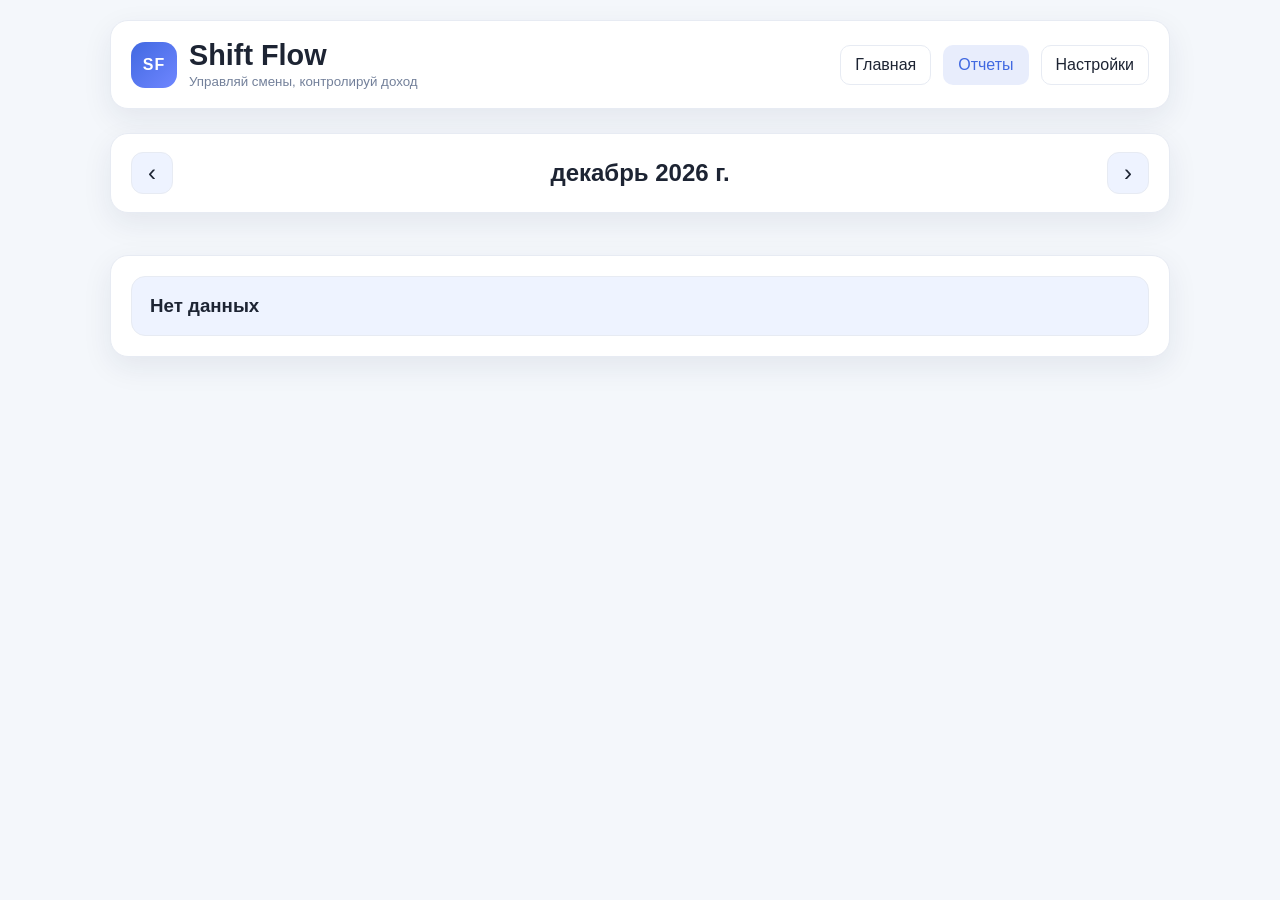
==== reports.html @ 72cb12fe "Add static multi-page Shift Flow website with calendar, reports and settings UI." ====
<!DOCTYPE html>
<html lang="ru">
  <head>
    <meta charset="UTF-8" />
    <meta name="viewport" content="width=device-width, initial-scale=1.0" />
    <title>Shift Flow — Отчеты</title>
    <link rel="stylesheet" href="styles.css" />
  </head>
  <body>
    <div class="app-shell">
      <header class="topbar">
        <div class="brand">
          <div class="logo">SF</div>
          <div>
            <h1 data-i18n="brand">Shift Flow</h1>
            <small data-i18n="tagline">Track your shifts, control your income</small>
          </div>
        </div>

        <nav class="nav">
          <a href="index.html" class="nav-link" data-i18n="nav_home">Главная</a>
          <a href="reports.html" class="nav-link active" data-i18n="nav_reports">Отчеты</a>
          <a href="settings.html" class="nav-link" data-i18n="nav_settings">Настройки</a>
        </nav>
      </header>

      <main class="page">
        <section class="report-header">
          <button id="reportPrevMonth" class="icon-btn" aria-label="Previous month">‹</button>
          <h2 id="reportMonthLabel">Месяц</h2>
          <button id="reportNextMonth" class="icon-btn" aria-label="Next month">›</button>
        </section>

        <section id="reportSummary" class="report-summary"></section>
      </main>
    </div>

    <script src="app.js"></script>
  </body>
</html>
---- styles.css ----
:root {
  --bg: #f4f7fb;
  --panel: #ffffff;
  --panel-alt: #eef3ff;
  --text: #1d2433;
  --muted: #73809a;
  --primary: #4169e1;
  --primary-soft: rgba(65, 105, 225, 0.12);
  --accent: #2fc48d;
  --danger: #e85d5d;
  --shadow: 0 10px 30px rgba(30, 43, 71, 0.08);
  --border: #e7ebf3;
}

body.dark {
  --bg: #0f172a;
  --panel: #111b2d;
  --panel-alt: #162338;
  --text: #edf1ff;
  --muted: #a8b4c9;
  --primary: #7aa2ff;
  --primary-soft: rgba(122, 162, 255, 0.2);
  --accent: #46d39a;
  --danger: #ff7a7a;
  --shadow: 0 10px 25px rgba(0, 0, 0, 0.28);
  --border: #243149;
}

* {
  box-sizing: border-box;
}

html,
body {
  margin: 0;
  background: var(--bg);
  color: var(--text);
  font-family: Arial, sans-serif;
}

body {
  min-height: 100vh;
}

button,
input {
  font: inherit;
}

.app-shell {
  max-width: 1100px;
  margin: 0 auto;
  padding: 20px;
}

.topbar {
  display: flex;
  align-items: center;
  justify-content: space-between;
  gap: 18px;
  margin-bottom: 24px;
  background: var(--panel);
  border: 1px solid var(--border);
  border-radius: 18px;
  padding: 18px 20px;
  box-shadow: var(--shadow);
}

.brand {
  display: flex;
  align-items: center;
  gap: 12px;
}

.logo {
  width: 46px;
  height: 46px;
  display: flex;
  align-items: center;
  justify-content: center;
  border-radius: 14px;
  background: linear-gradient(135deg, var(--primary), #6f86ff);
  color: white;
  font-weight: bold;
  letter-spacing: 0.06em;
}

.brand h1 {
  margin: 0;
  font-size: 1.8rem;
}

.brand small {
  color: var(--muted);
}

.nav {
  display: flex;
  gap: 12px;
  flex-wrap: wrap;
}

.nav-link {
  text-decoration: none;
  color: var(--text);
  background: transparent;
  border: 1px solid var(--border);
  border-radius: 10px;
  padding: 10px 14px;
  transition: 0.2s ease;
}

.nav-link.active {
  background: var(--primary-soft);
  color: var(--primary);
  border-color: transparent;
}

.page {
  display: grid;
  gap: 24px;
}

.calendar-panel,
.settings-card,
.report-header,
.report-summary {
  background: var(--panel);
  border: 1px solid var(--border);
  border-radius: 18px;
  box-shadow: var(--shadow);
}

.calendar-panel {
  padding: 20px;
}

.calendar-header,
.report-header {
  display: flex;
  align-items: center;
  justify-content: space-between;
  margin-bottom: 18px;
  padding: 0 4px;
}

.calendar-header h2,
.report-header h2 {
  margin: 0;
  font-size: 1.5rem;
}

.icon-btn {
  width: 42px;
  height: 42px;
  border: 1px solid var(--border);
  background: var(--panel-alt);
  color: var(--text);
  border-radius: 12px;
  cursor: pointer;
  font-size: 1.5rem;
}

.calendar-weekdays,
.calendar-grid {
  display: grid;
  grid-template-columns: repeat(7, minmax(0, 1fr));
  gap: 10px;
}

.calendar-weekdays {
  margin-bottom: 12px;
  color: var(--muted);
  font-size: 0.9rem;
}

.calendar-weekdays span {
  text-align: center;
  font-weight: 600;
}

.calendar-day {
  position: relative;
  min-height: 100px;
  background: var(--panel-alt);
  border: 1px solid var(--border);
  border-radius: 14px;
  padding: 8px;
  display: flex;
  flex-direction: column;
  justify-content: space-between;
  cursor: pointer;
  transition: transform 0.1s ease, border-color 0.2s ease;
}

.calendar-day:hover {
  transform: translateY(-1px);
  border-color: var(--primary);
}

.calendar-day.empty {
  background: transparent;
  border-style: dashed;
  opacity: 0.5;
  cursor: default;
}

.calendar-day.weekend {
  background: #fff2f2;
}

body.dark .calendar-day.weekend {
  background: rgba(255, 122, 122, 0.08);
}

.day-number {
  font-weight: 700;
}

.day-badge {
  font-size: 0.78rem;
  color: var(--text);
  background: rgba(65, 105, 225, 0.08);
  border-radius: 8px;
  padding: 4px 6px;
  text-align: center;
  white-space: nowrap;
  overflow: hidden;
  text-overflow: ellipsis;
}

.calendar-day.shift-added {
  border-color: var(--primary);
  box-shadow: inset 0 0 0 1px rgba(65, 105, 225, 0.2);
}

.calendar-day.shift-added .day-badge {
  background: var(--primary-soft);
  color: var(--primary);
}

.stats {
  display: grid;
  grid-template-columns: repeat(3, minmax(0, 1fr));
  gap: 18px;
}

.stat-card {
  background: var(--panel);
  border: 1px solid var(--border);
  border-radius: 18px;
  box-shadow: var(--shadow);
  padding: 20px;
  display: grid;
  gap: 8px;
}

.stat-label {
  color: var(--muted);
  font-size: 0.9rem;
}

.stat-card strong {
  font-size: clamp(1.3rem, 3vw, 2rem);
}

.modal {
  position: fixed;
  inset: 0;
  background: rgba(15, 23, 42, 0.45);
  display: flex;
  align-items: center;
  justify-content: center;
  padding: 20px;
  z-index: 999;
}

.modal.hidden {
  display: none;
}

.modal-card {
  width: min(480px, 100%);
  background: var(--panel);
  border: 1px solid var(--border);
  border-radius: 18px;
  padding: 22px;
  box-shadow: var(--shadow);
}

.modal-header {
  display: flex;
  align-items: center;
  justify-content: space-between;
  margin-bottom: 18px;
}

.modal-header h3 {
  margin: 0;
}

.close-btn {
  border: none;
  background: transparent;
  font-size: 2rem;
  cursor: pointer;
  color: var(--muted);
}

#shiftForm {
  display: grid;
  gap: 18px;
}

label {
  display: grid;
  gap: 8px;
  color: var(--text);
}

input[type="text"],
input[type="number"] {
  width: 100%;
  padding: 12px 14px;
  border-radius: 12px;
  border: 1px solid var(--border);
  background: var(--panel-alt);
  color: var(--text);
}

.checkbox-row {
  display: flex;
  align-items: center;
  gap: 10px;
}

.checkbox-row input {
  width: 18px;
  height: 18px;
}

.modal-actions {
  display: flex;
  align-items: center;
  justify-content: space-between;
  gap: 12px;
  margin-top: 8px;
}

.primary-btn,
.danger-btn,
.lang-btn,
.theme-btn {
  border: none;
  border-radius: 12px;
  padding: 12px 16px;
  cursor: pointer;
  transition: 0.2s ease;
}

.primary-btn {
  background: var(--primary);
  color: white;
}

.danger-btn {
  background: rgba(232, 93, 93, 0.12);
  color: var(--danger);
}

.primary-btn:hover,
.danger-btn:hover,
.lang-btn:hover,
.theme-btn:hover,
.icon-btn:hover,
.nav-link:hover {
  filter: brightness(0.98);
}

.hidden {
  display: none !important;
}

.settings-page {
  grid-template-columns: 1fr;
  max-width: 700px;
  margin: 0 auto;
  width: 100%;
}

.settings-card {
  padding: 22px;
}

.option-group {
  display: grid;
  gap: 12px;
  margin-top: 16px;
}

.lang-btn,
.theme-btn {
  display: flex;
  align-items: center;
  justify-content: center;
  gap: 10px;
  background: var(--panel-alt);
  color: var(--text);
  border: 1px solid var(--border);
}

.lang-btn.active,
.theme-btn.active {
  background: var(--primary-soft);
  color: var(--primary);
  border-color: transparent;
}

.flag {
  font-size: 1.3rem;
}

.report-header {
  padding: 18px 20px;
}

.report-summary {
  padding: 20px;
  display: grid;
  gap: 16px;
}

.summary-card {
  background: var(--panel-alt);
  border: 1px solid var(--border);
  border-radius: 14px;
  padding: 18px;
  display: grid;
  gap: 8px;
}

.summary-header {
  display: flex;
  align-items: center;
  justify-content: space-between;
  gap: 10px;
}

.summary-card h3 {
  margin: 0;
}

.summary-grid {
  display: grid;
  grid-template-columns: repeat(3, minmax(0, 1fr));
  gap: 12px;
}

.summary-item {
  background: var(--panel);
  border: 1px solid var(--border);
  border-radius: 10px;
  padding: 10px 12px;
}

.summary-item small {
  display: block;
  color: var(--muted);
  margin-bottom: 6px;
}

.terms-card {
  max-width: 620px;
}

.terms-content {
  color: var(--text);
  line-height: 1.7;
}

@media (max-width: 700px) {
  .topbar {
    flex-direction: column;
    align-items: flex-start;
  }

  .nav {
    width: 100%;
  }

  .nav-link {
    flex: 1;
    text-align: center;
  }

  .stats,
  .summary-grid {
    grid-template-columns: 1fr;
  }

  .calendar-grid {
    gap: 6px;
  }

  .calendar-day {
    min-height: 82px;
    padding: 6px;
  }
}
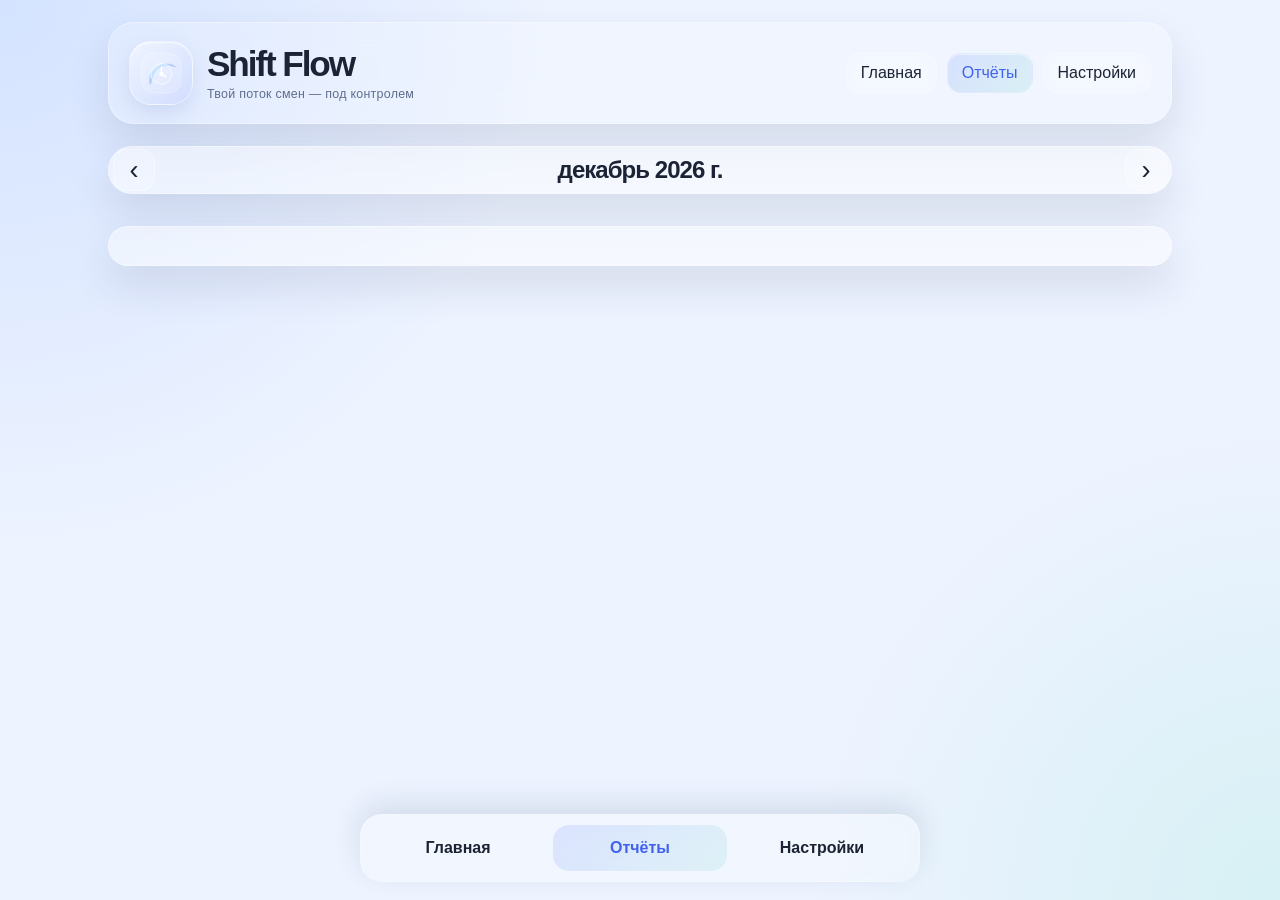
==== commit 69ff801c: "Refine Shift Flow UI with modern branding, glass styling, iconography, and fixed bottom navigation w" ====
--- a/reports.html
+++ b/reports.html
@@ -3,37 +3,67 @@
   <head>
     <meta charset="UTF-8" />
     <meta name="viewport" content="width=device-width, initial-scale=1.0" />
-    <title>Shift Flow — Отчеты</title>
+    <title>Shift Flow — Отчёты</title>
     <link rel="stylesheet" href="styles.css" />
   </head>
   <body>
     <div class="app-shell">
       <header class="topbar">
         <div class="brand">
-          <div class="logo">SF</div>
-          <div>
+          <div class="logo-wrap" aria-label="Shift Flow logo">
+            <svg class="logo-svg" viewBox="0 0 120 120" xmlns="http://www.w3.org/2000/svg" role="img" aria-label="Shift Flow logo">
+              <defs>
+                <linearGradient id="glassGradient2" x1="0%" x2="100%" y1="0%" y2="100%">
+                  <stop offset="0%" stop-color="#B9E7FF" stop-opacity="0.95"/>
+                  <stop offset="35%" stop-color="#A9D7FF" stop-opacity="0.8"/>
+                  <stop offset="65%" stop-color="#8E8BFF" stop-opacity="0.8"/>
+                  <stop offset="100%" stop-color="#70E6C3" stop-opacity="0.9"/>
+                </linearGradient>
+              </defs>
+              <rect x="14" y="14" width="92" height="92" rx="28" fill="rgba(255,255,255,0.14)" stroke="rgba(255,255,255,0.6)"/>
+              <path d="M35 62C48 46, 58 38, 75 38C84 38, 90 41, 95 47C88 44, 82 43, 76 43C59 43, 48 52, 43 66C40 74, 39 82, 35 88C32 81, 31 72, 35 62Z" fill="url(#glassGradient2)" opacity="0.9"/>
+              <circle cx="61" cy="62" r="24" fill="rgba(255,255,255,0.12)" stroke="rgba(255,255,255,0.7)" stroke-width="2"/>
+              <path d="M61 62L61 46" stroke="rgba(255,255,255,0.92)" stroke-width="3" stroke-linecap="round"/>
+              <path d="M61 62L72 69" stroke="rgba(255,255,255,0.92)" stroke-width="3" stroke-linecap="round"/>
+              <circle cx="61" cy="62" r="5" fill="rgba(255,255,255,0.9)"/>
+            </svg>
+          </div>
+
+          <div class="brand-copy">
             <h1 data-i18n="brand">Shift Flow</h1>
-            <small data-i18n="tagline">Track your shifts, control your income</small>
+            <p class="tagline" data-i18n="tagline">Твой поток смен — под контролем</p>
           </div>
         </div>
 
-        <nav class="nav">
+        <nav class="top-nav" aria-label="Основная навигация">
           <a href="index.html" class="nav-link" data-i18n="nav_home">Главная</a>
-          <a href="reports.html" class="nav-link active" data-i18n="nav_reports">Отчеты</a>
+          <a href="reports.html" class="nav-link active" data-i18n="nav_reports">Отчёты</a>
           <a href="settings.html" class="nav-link" data-i18n="nav_settings">Настройки</a>
         </nav>
       </header>
 
       <main class="page">
-        <section class="report-header">
-          <button id="reportPrevMonth" class="icon-btn" aria-label="Previous month">‹</button>
+        <section class="report-header glass-panel">
+          <button id="reportPrevMonth" class="icon-btn" aria-label="Предыдущий месяц">‹</button>
           <h2 id="reportMonthLabel">Месяц</h2>
-          <button id="reportNextMonth" class="icon-btn" aria-label="Next month">›</button>
+          <button id="reportNextMonth" class="icon-btn" aria-label="Следующий месяц">›</button>
         </section>
 
-        <section id="reportSummary" class="report-summary"></section>
+        <section id="reportSummary" class="report-summary glass-panel"></section>
       </main>
     </div>
+
+    <nav class="bottom-nav" aria-label="Нижняя навигация">
+      <a href="index.html" class="bottom-nav-link">
+        <span>Главная</span>
+      </a>
+      <a href="reports.html" class="bottom-nav-link active">
+        <span>Отчёты</span>
+      </a>
+      <a href="settings.html" class="bottom-nav-link">
+        <span>Настройки</span>
+      </a>
+    </nav>
 
     <script src="app.js"></script>
   </body>
--- a/styles.css
+++ b/styles.css
@@ -1,29 +1,41 @@
 :root {
-  --bg: #f4f7fb;
-  --panel: #ffffff;
-  --panel-alt: #eef3ff;
-  --text: #1d2433;
-  --muted: #73809a;
-  --primary: #4169e1;
-  --primary-soft: rgba(65, 105, 225, 0.12);
-  --accent: #2fc48d;
-  --danger: #e85d5d;
-  --shadow: 0 10px 30px rgba(30, 43, 71, 0.08);
-  --border: #e7ebf3;
+  --bg: #edf3ff;
+  --bg-2: #f7faff;
+  --panel: rgba(255, 255, 255, 0.46);
+  --panel-strong: rgba(255, 255, 255, 0.74);
+  --panel-alt: rgba(148, 184, 255, 0.12);
+  --text: #1b2334;
+  --muted: #5e6d8d;
+  --primary: #5c7cff;
+  --primary-strong: #4062ef;
+  --primary-soft: rgba(92, 124, 255, 0.14);
+  --secondary: #68d0c2;
+  --accent: #ffb86b;
+  --danger: #ff6f6f;
+  --shadow: 0 20px 40px rgba(39, 51, 84, 0.12);
+  --border: rgba(255, 255, 255, 0.34);
+  --glass: rgba(255, 255, 255, 0.2);
+  --nav-shadow: 0 -10px 28px rgba(37, 54, 90, 0.12);
 }
 
 body.dark {
-  --bg: #0f172a;
-  --panel: #111b2d;
-  --panel-alt: #162338;
-  --text: #edf1ff;
-  --muted: #a8b4c9;
-  --primary: #7aa2ff;
-  --primary-soft: rgba(122, 162, 255, 0.2);
-  --accent: #46d39a;
-  --danger: #ff7a7a;
-  --shadow: 0 10px 25px rgba(0, 0, 0, 0.28);
-  --border: #243149;
+  --bg: #091521;
+  --bg-2: #0d1b2a;
+  --panel: rgba(18, 29, 43, 0.62);
+  --panel-strong: rgba(18, 29, 43, 0.82);
+  --panel-alt: rgba(115, 140, 194, 0.12);
+  --text: #ecf3ff;
+  --muted: #a9bad8;
+  --primary: #8ba9ff;
+  --primary-strong: #7d94ff;
+  --primary-soft: rgba(139, 169, 255, 0.18);
+  --secondary: #73e2d4;
+  --accent: #ffc26d;
+  --danger: #ff8c8c;
+  --shadow: 0 22px 45px rgba(4, 7, 15, 0.45);
+  --border: rgba(255, 255, 255, 0.12);
+  --glass: rgba(12, 19, 30, 0.35);
+  --nav-shadow: 0 -10px 28px rgba(2, 8, 20, 0.4);
 }
 
 * {
@@ -33,13 +45,18 @@
 html,
 body {
   margin: 0;
-  background: var(--bg);
-  color: var(--text);
-  font-family: Arial, sans-serif;
+  min-height: 100%;
+  background:
+    radial-gradient(circle at top left, rgba(122, 170, 255, 0.22), transparent 35%),
+    radial-gradient(circle at bottom right, rgba(112, 230, 195, 0.18), transparent 30%),
+    var(--bg);
+  color: var(--text);
+  font-family: Inter, "Segoe UI", Arial, sans-serif;
 }
 
 body {
   min-height: 100vh;
+  padding-bottom: 94px;
 }
 
 button,
@@ -47,10 +64,19 @@
   font: inherit;
 }
 
+button {
+  border: 0;
+}
+
+img,
+svg {
+  display: block;
+}
+
 .app-shell {
   max-width: 1100px;
   margin: 0 auto;
-  padding: 20px;
+  padding: 22px 18px 24px;
 }
 
 .topbar {
@@ -58,81 +84,111 @@
   align-items: center;
   justify-content: space-between;
   gap: 18px;
-  margin-bottom: 24px;
+  margin-bottom: 22px;
+  padding: 18px 20px;
+  border: 1px solid var(--border);
+  border-radius: 26px;
+  background: rgba(255, 255, 255, 0.18);
+  backdrop-filter: blur(18px);
+  -webkit-backdrop-filter: blur(18px);
+  box-shadow: var(--shadow);
+}
+
+.brand {
+  display: flex;
+  align-items: center;
+  gap: 14px;
+  min-width: 0;
+}
+
+.logo-wrap {
+  width: 64px;
+  height: 64px;
+  display: grid;
+  place-items: center;
+  border-radius: 22px;
+  background: linear-gradient(135deg, rgba(255,255,255,0.48), rgba(127,148,255,0.18));
+  border: 1px solid rgba(255,255,255,0.45);
+  box-shadow: inset 0 1px 0 rgba(255,255,255,0.7), 0 8px 20px rgba(101, 121, 196, 0.18);
+}
+
+.logo-svg {
+  width: 52px;
+  height: 52px;
+}
+
+.brand-copy {
+  min-width: 0;
+}
+
+.brand-copy h1 {
+  margin: 0;
+  font-size: clamp(1.7rem, 3vw, 2.2rem);
+  line-height: 1.1;
+  letter-spacing: -0.06em;
+}
+
+.tagline {
+  margin: 4px 0 0;
+  color: var(--muted);
+  font-size: 0.78rem;
+  letter-spacing: 0.02em;
+}
+
+.top-nav {
+  display: flex;
+  align-items: center;
+  gap: 10px;
+  flex-wrap: wrap;
+}
+
+.nav-link {
+  display: inline-flex;
+  align-items: center;
+  justify-content: center;
+  padding: 10px 14px;
+  border-radius: 14px;
+  text-decoration: none;
+  color: var(--text);
+  background: rgba(255,255,255,0.14);
+  border: 1px solid rgba(255,255,255,0.2);
+  backdrop-filter: blur(10px);
+  transition: transform 0.2s ease, background 0.2s ease, box-shadow 0.2s ease;
+}
+
+.nav-link:hover,
+.icon-btn:hover,
+.bottom-nav-link:hover,
+.primary-btn:hover,
+.danger-btn:hover,
+.lang-btn:hover,
+.theme-btn:hover,
+.calendar-day:hover {
+  transform: translateY(-1px);
+}
+
+.nav-link.active {
+  background: linear-gradient(135deg, rgba(92,124,255,0.18), rgba(104,208,194,0.18));
+  color: var(--primary-strong);
+  box-shadow: inset 0 1px 0 rgba(255,255,255,0.5);
+}
+
+.page {
+  display: grid;
+  gap: 18px;
+}
+
+.glass-panel {
   background: var(--panel);
   border: 1px solid var(--border);
-  border-radius: 18px;
-  padding: 18px 20px;
+  border-radius: 28px;
+  backdrop-filter: blur(18px);
+  -webkit-backdrop-filter: blur(18px);
   box-shadow: var(--shadow);
 }
 
-.brand {
-  display: flex;
-  align-items: center;
-  gap: 12px;
-}
-
-.logo {
-  width: 46px;
-  height: 46px;
-  display: flex;
-  align-items: center;
-  justify-content: center;
-  border-radius: 14px;
-  background: linear-gradient(135deg, var(--primary), #6f86ff);
-  color: white;
-  font-weight: bold;
-  letter-spacing: 0.06em;
-}
-
-.brand h1 {
-  margin: 0;
-  font-size: 1.8rem;
-}
-
-.brand small {
-  color: var(--muted);
-}
-
-.nav {
-  display: flex;
-  gap: 12px;
-  flex-wrap: wrap;
-}
-
-.nav-link {
-  text-decoration: none;
-  color: var(--text);
-  background: transparent;
-  border: 1px solid var(--border);
-  border-radius: 10px;
-  padding: 10px 14px;
-  transition: 0.2s ease;
-}
-
-.nav-link.active {
-  background: var(--primary-soft);
-  color: var(--primary);
-  border-color: transparent;
-}
-
-.page {
-  display: grid;
-  gap: 24px;
-}
-
-.calendar-panel,
-.settings-card,
-.report-header,
-.report-summary {
-  background: var(--panel);
-  border: 1px solid var(--border);
-  border-radius: 18px;
-  box-shadow: var(--shadow);
-}
-
 .calendar-panel {
-  padding: 20px;
+  padding: 20px 18px 14px;
 }
 
 .calendar-header,
@@ -140,25 +196,30 @@
   display: flex;
   align-items: center;
   justify-content: space-between;
-  margin-bottom: 18px;
-  padding: 0 4px;
+  gap: 10px;
+  margin-bottom: 14px;
+  padding: 2px 4px;
 }
 
 .calendar-header h2,
 .report-header h2 {
   margin: 0;
   font-size: 1.5rem;
+  letter-spacing: -0.04em;
 }
 
 .icon-btn {
   width: 42px;
   height: 42px;
+  border-radius: 14px;
+  display: grid;
+  place-items: center;
+  background: rgba(255,255,255,0.18);
+  color: var(--text);
   border: 1px solid var(--border);
-  background: var(--panel-alt);
-  color: var(--text);
-  border-radius: 12px;
   cursor: pointer;
-  font-size: 1.5rem;
+  font-size: 1.7rem;
+  transition: transform 0.2s ease, box-shadow 0.2s ease;
 }
 
 .calendar-weekdays,
@@ -171,108 +232,125 @@
 .calendar-weekdays {
   margin-bottom: 12px;
   color: var(--muted);
-  font-size: 0.9rem;
+  font-size: 0.8rem;
+  text-transform: uppercase;
+  letter-spacing: 0.08em;
 }
 
 .calendar-weekdays span {
   text-align: center;
-  font-weight: 600;
+  font-weight: 700;
 }
 
 .calendar-day {
-  position: relative;
-  min-height: 100px;
-  background: var(--panel-alt);
-  border: 1px solid var(--border);
-  border-radius: 14px;
-  padding: 8px;
+  min-height: 104px;
+  border-radius: 18px;
+  border: 1px solid rgba(255,255,255,0.25);
+  background: linear-gradient(180deg, rgba(255,255,255,0.2), rgba(255,255,255,0.04));
+  padding: 8px 7px 9px;
   display: flex;
   flex-direction: column;
   justify-content: space-between;
+  color: var(--text);
+  text-align: left;
   cursor: pointer;
-  transition: transform 0.1s ease, border-color 0.2s ease;
-}
-
-.calendar-day:hover {
-  transform: translateY(-1px);
-  border-color: var(--primary);
+  transition: transform 0.2s ease, border-color 0.2s ease, box-shadow 0.2s ease;
 }
 
 .calendar-day.empty {
-  background: transparent;
+  opacity: 0.45;
+  background: rgba(255,255,255,0.04);
   border-style: dashed;
-  opacity: 0.5;
   cursor: default;
 }
 
 .calendar-day.weekend {
-  background: #fff2f2;
-}
-
-body.dark .calendar-day.weekend {
-  background: rgba(255, 122, 122, 0.08);
+  background: linear-gradient(180deg, rgba(255, 161, 134, 0.09), rgba(255,255,255,0.05));
+}
+
+.calendar-day.shift-added {
+  border-color: rgba(92,124,255,0.45);
+  box-shadow: inset 0 0 0 1px rgba(92,124,255,0.28);
 }
 
 .day-number {
   font-weight: 700;
+  font-size: 0.95rem;
 }
 
 .day-badge {
-  font-size: 0.78rem;
-  color: var(--text);
-  background: rgba(65, 105, 225, 0.08);
-  border-radius: 8px;
-  padding: 4px 6px;
-  text-align: center;
+  display: inline-flex;
+  justify-content: center;
+  align-items: center;
+  border-radius: 10px;
+  padding: 6px 7px;
+  background: linear-gradient(135deg, rgba(92, 124, 255, 0.16), rgba(92, 124, 255, 0.04));
+  color: var(--primary-strong);
+  font-size: 0.72rem;
   white-space: nowrap;
   overflow: hidden;
   text-overflow: ellipsis;
 }
 
-.calendar-day.shift-added {
-  border-color: var(--primary);
-  box-shadow: inset 0 0 0 1px rgba(65, 105, 225, 0.2);
-}
-
-.calendar-day.shift-added .day-badge {
-  background: var(--primary-soft);
-  color: var(--primary);
-}
-
 .stats {
   display: grid;
   grid-template-columns: repeat(3, minmax(0, 1fr));
-  gap: 18px;
+  gap: 16px;
 }
 
 .stat-card {
-  background: var(--panel);
-  border: 1px solid var(--border);
-  border-radius: 18px;
-  box-shadow: var(--shadow);
-  padding: 20px;
-  display: grid;
-  gap: 8px;
+  padding: 18px 16px 16px;
+}
+
+.stat-head {
+  display: flex;
+  align-items: center;
+  gap: 10px;
+  margin-bottom: 14px;
+}
+
+.stat-icon {
+  width: 42px;
+  height: 42px;
+  border-radius: 14px;
+  display: grid;
+  place-items: center;
+  background: linear-gradient(135deg, rgba(255,255,255,0.36), rgba(155,171,255,0.12));
+  border: 1px solid rgba(255,255,255,0.35);
+  box-shadow: inset 0 1px 0 rgba(255,255,255,0.5);
+}
+
+.stat-icon svg {
+  width: 22px;
+  height: 22px;
+  stroke: var(--primary-strong);
+  fill: none;
+  stroke-width: 1.8;
+  stroke-linecap: round;
+  stroke-linejoin: round;
+}
+
+.stat-card strong {
+  display: block;
+  font-size: clamp(1.5rem, 3vw, 2.1rem);
+  letter-spacing: -0.06em;
 }
 
 .stat-label {
+  font-size: 0.9rem;
   color: var(--muted);
-  font-size: 0.9rem;
-}
-
-.stat-card strong {
-  font-size: clamp(1.3rem, 3vw, 2rem);
+  font-weight: 700;
 }
 
 .modal {
   position: fixed;
   inset: 0;
-  background: rgba(15, 23, 42, 0.45);
   display: flex;
   align-items: center;
   justify-content: center;
   padding: 20px;
-  z-index: 999;
+  background: rgba(14, 21, 32, 0.38);
+  z-index: 50;
 }
 
 .modal.hidden {
@@ -280,18 +358,15 @@
 }
 
 .modal-card {
-  width: min(480px, 100%);
-  background: var(--panel);
-  border: 1px solid var(--border);
-  border-radius: 18px;
-  padding: 22px;
-  box-shadow: var(--shadow);
+  width: min(500px, 100%);
+  padding: 22px 20px 18px;
 }
 
 .modal-header {
   display: flex;
   align-items: center;
   justify-content: space-between;
+  gap: 12px;
   margin-bottom: 18px;
 }
 
@@ -300,16 +375,18 @@
 }
 
 .close-btn {
-  border: none;
-  background: transparent;
-  font-size: 2rem;
+  width: 36px;
+  height: 36px;
+  border-radius: 12px;
+  background: rgba(255,255,255,0.12);
+  color: var(--text);
   cursor: pointer;
-  color: var(--muted);
+  font-size: 1.8rem;
 }
 
 #shiftForm {
   display: grid;
-  gap: 18px;
+  gap: 16px;
 }
 
 label {
@@ -321,11 +398,16 @@
 input[type="text"],
 input[type="number"] {
   width: 100%;
+  border: 1px solid rgba(255,255,255,0.18);
+  border-radius: 14px;
+  background: rgba(255,255,255,0.14);
+  color: var(--text);
   padding: 12px 14px;
-  border-radius: 12px;
-  border: 1px solid var(--border);
-  background: var(--panel-alt);
-  color: var(--text);
+  outline: none;
+}
+
+input::placeholder {
+  color: var(--muted);
 }
 
 .checkbox-row {
@@ -344,37 +426,27 @@
   align-items: center;
   justify-content: space-between;
   gap: 12px;
-  margin-top: 8px;
 }
 
 .primary-btn,
 .danger-btn,
 .lang-btn,
 .theme-btn {
-  border: none;
-  border-radius: 12px;
+  border-radius: 14px;
   padding: 12px 16px;
   cursor: pointer;
-  transition: 0.2s ease;
+  transition: transform 0.2s ease, box-shadow 0.2s ease;
 }
 
 .primary-btn {
-  background: var(--primary);
+  background: linear-gradient(135deg, var(--primary), var(--primary-strong));
   color: white;
+  box-shadow: 0 12px 20px rgba(92, 124, 255, 0.22);
 }
 
 .danger-btn {
-  background: rgba(232, 93, 93, 0.12);
+  background: rgba(255, 111, 111, 0.12);
   color: var(--danger);
-}
-
-.primary-btn:hover,
-.danger-btn:hover,
-.lang-btn:hover,
-.theme-btn:hover,
-.icon-btn:hover,
-.nav-link:hover {
-  filter: brightness(0.98);
 }
 
 .hidden {
@@ -382,20 +454,23 @@
 }
 
 .settings-page {
-  grid-template-columns: 1fr;
   max-width: 700px;
   margin: 0 auto;
-  width: 100%;
 }
 
 .settings-card {
-  padding: 22px;
+  padding: 22px 20px;
+}
+
+.settings-card h2 {
+  margin: 0 0 6px;
+  font-size: 1.2rem;
 }
 
 .option-group {
   display: grid;
   gap: 12px;
-  margin-top: 16px;
+  margin-top: 18px;
 }
 
 .lang-btn,
@@ -404,50 +479,38 @@
   align-items: center;
   justify-content: center;
   gap: 10px;
-  background: var(--panel-alt);
-  color: var(--text);
-  border: 1px solid var(--border);
+  background: rgba(255,255,255,0.12);
+  color: var(--text);
+  border: 1px solid rgba(255,255,255,0.2);
 }
 
 .lang-btn.active,
 .theme-btn.active {
-  background: var(--primary-soft);
-  color: var(--primary);
-  border-color: transparent;
+  background: linear-gradient(135deg, rgba(92,124,255,0.16), rgba(104,208,194,0.12));
+  border-color: rgba(92,124,255,0.28);
+  color: var(--primary-strong);
 }
 
 .flag {
   font-size: 1.3rem;
 }
 
-.report-header {
-  padding: 18px 20px;
-}
-
 .report-summary {
-  padding: 20px;
+  padding: 18px 18px 20px;
   display: grid;
   gap: 16px;
 }
 
 .summary-card {
-  background: var(--panel-alt);
-  border: 1px solid var(--border);
-  border-radius: 14px;
-  padding: 18px;
-  display: grid;
-  gap: 8px;
-}
-
-.summary-header {
-  display: flex;
-  align-items: center;
-  justify-content: space-between;
-  gap: 10px;
+  background: rgba(255,255,255,0.1);
+  border: 1px solid rgba(255,255,255,0.15);
+  border-radius: 18px;
+  padding: 16px 16px 12px;
 }
 
 .summary-card h3 {
-  margin: 0;
+  margin: 0 0 12px;
+  font-size: 1.1rem;
 }
 
 .summary-grid {
@@ -457,10 +520,10 @@
 }
 
 .summary-item {
-  background: var(--panel);
-  border: 1px solid var(--border);
-  border-radius: 10px;
+  border-radius: 14px;
+  background: rgba(255,255,255,0.1);
   padding: 10px 12px;
+  border: 1px solid rgba(255,255,255,0.12);
 }
 
 .summary-item small {
@@ -478,19 +541,60 @@
   line-height: 1.7;
 }
 
+.bottom-nav {
+  position: fixed;
+  left: 50%;
+  transform: translateX(-50%);
+  bottom: 18px;
+  display: grid;
+  grid-template-columns: repeat(3, minmax(0, 1fr));
+  gap: 8px;
+  width: min(560px, calc(100% - 22px));
+  padding: 10px;
+  border-radius: 22px;
+  background: rgba(255,255,255,0.26);
+  border: 1px solid rgba(255,255,255,0.24);
+  backdrop-filter: blur(18px);
+  -webkit-backdrop-filter: blur(18px);
+  box-shadow: var(--nav-shadow);
+  z-index: 40;
+}
+
+.bottom-nav-link {
+  display: inline-flex;
+  align-items: center;
+  justify-content: center;
+  padding: 14px 8px;
+  border-radius: 16px;
+  text-decoration: none;
+  color: var(--text);
+  background: rgba(255,255,255,0.06);
+  font-weight: 700;
+  transition: transform 0.2s ease, background 0.2s ease;
+}
+
+.bottom-nav-link.active {
+  background: linear-gradient(135deg, rgba(92,124,255,0.15), rgba(104,208,194,0.14));
+  color: var(--primary-strong);
+}
+
 @media (max-width: 700px) {
   .topbar {
     flex-direction: column;
     align-items: flex-start;
+    padding: 18px 16px;
   }
 
-  .nav {
+  .top-nav {
     width: 100%;
   }
 
   .nav-link {
     flex: 1;
-    text-align: center;
+  }
+
+  .brand {
+    width: 100%;
   }
 
   .stats,
@@ -499,11 +603,11 @@
   }
 
   .calendar-grid {
-    gap: 6px;
+    gap: 7px;
   }
 
   .calendar-day {
-    min-height: 82px;
+    min-height: 84px;
     padding: 6px;
   }
 }
